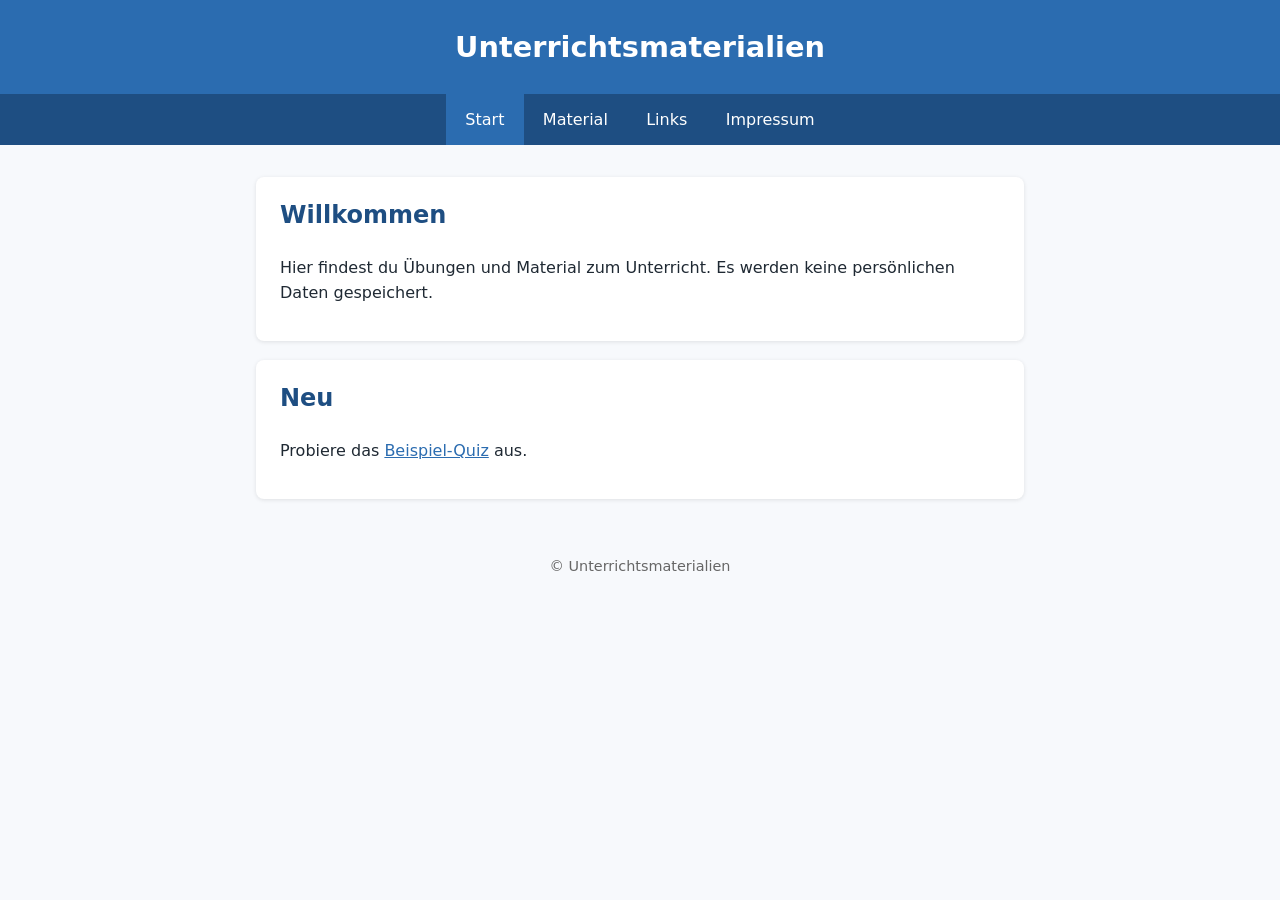
==== index.html @ bda281d6 "Add files via upload" ====
<!DOCTYPE html>
<html lang="de">
<head>
  <meta charset="UTF-8">
  <meta name="viewport" content="width=device-width, initial-scale=1">
  <title>Materialien – Startseite</title>
  <link rel="stylesheet" href="style.css">
</head>
<body>
  <header><h1>Unterrichtsmaterialien</h1></header>
  <nav>
    <a href="index.html" class="aktiv">Start</a>
    <a href="material.html">Material</a>
    <a href="links.html">Links</a>
    <a href="impressum.html">Impressum</a>
  </nav>
  <main>
    <div class="karte">
      <h2>Willkommen</h2>
      <p>Hier findest du Übungen und Material zum Unterricht. Es werden keine persönlichen Daten gespeichert.</p>
    </div>
    <div class="karte">
      <h2>Neu</h2>
      <p>Probiere das <a href="material.html">Beispiel-Quiz</a> aus.</p>
    </div>
  </main>
  <footer>&copy; Unterrichtsmaterialien</footer>
</body>
</html>
---- style.css ----
:root {
  --farbe: #2b6cb0;
  --farbe-dunkel: #1e4e82;
  --hintergrund: #f7f9fc;
  --text: #1f2933;
}

* { box-sizing: border-box; }

body {
  margin: 0;
  font-family: system-ui, -apple-system, "Segoe UI", sans-serif;
  background: var(--hintergrund);
  color: var(--text);
  line-height: 1.6;
}

header {
  background: var(--farbe);
  color: #fff;
  padding: 1.5rem 1rem;
  text-align: center;
}

header h1 { margin: 0; font-size: 1.8rem; }

nav {
  background: var(--farbe-dunkel);
  display: flex;
  flex-wrap: wrap;
  justify-content: center;
}

nav a {
  color: #fff;
  text-decoration: none;
  padding: 0.8rem 1.2rem;
}

nav a:hover,
nav a.aktiv { background: var(--farbe); }

main {
  max-width: 800px;
  margin: 2rem auto;
  padding: 0 1rem;
}

.karte {
  background: #fff;
  border-radius: 8px;
  padding: 1.2rem 1.5rem;
  margin-bottom: 1.2rem;
  box-shadow: 0 1px 4px rgba(0, 0, 0, 0.1);
}

.karte h2 { margin-top: 0; color: var(--farbe-dunkel); }

a { color: var(--farbe); }

button {
  background: var(--farbe);
  color: #fff;
  border: 0;
  border-radius: 6px;
  padding: 0.5rem 1rem;
  cursor: pointer;
  font-size: 1rem;
}

button:hover { background: var(--farbe-dunkel); }

footer {
  text-align: center;
  padding: 1.5rem 1rem;
  font-size: 0.9rem;
  color: #666;
}
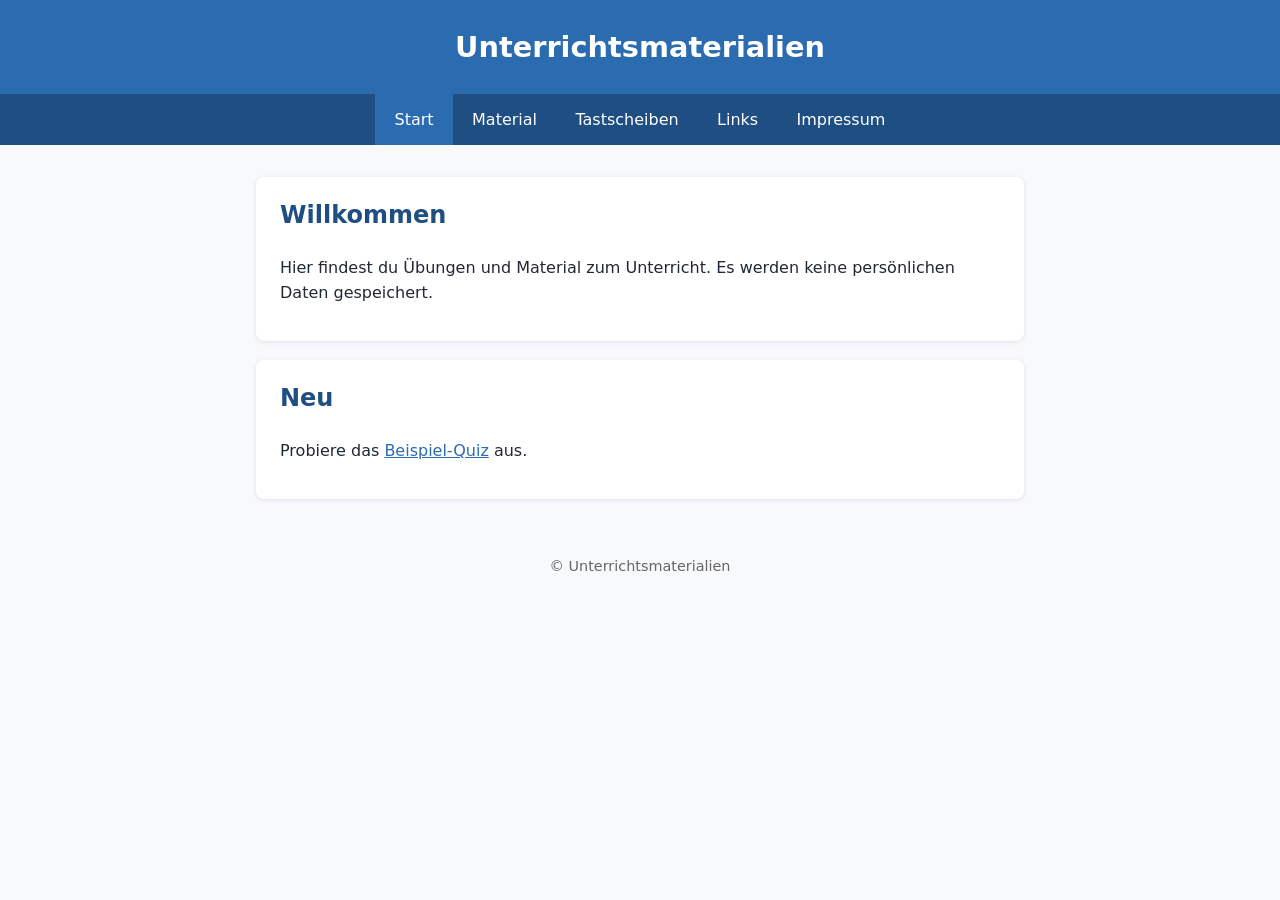
==== commit c42fcc8d: "Menüpunkt Tastscheiben mit vier Tastwolf-Übungen Co-Authored-By: Claude Sonnet 5.5 <noreply@anthropi" ====
--- a/index.html
+++ b/index.html
@@ -11,6 +11,7 @@
   <nav>
     <a href="index.html" class="aktiv">Start</a>
     <a href="material.html">Material</a>
+    <a href="tastscheiben.html">Tastscheiben</a>
     <a href="links.html">Links</a>
     <a href="impressum.html">Impressum</a>
   </nav>
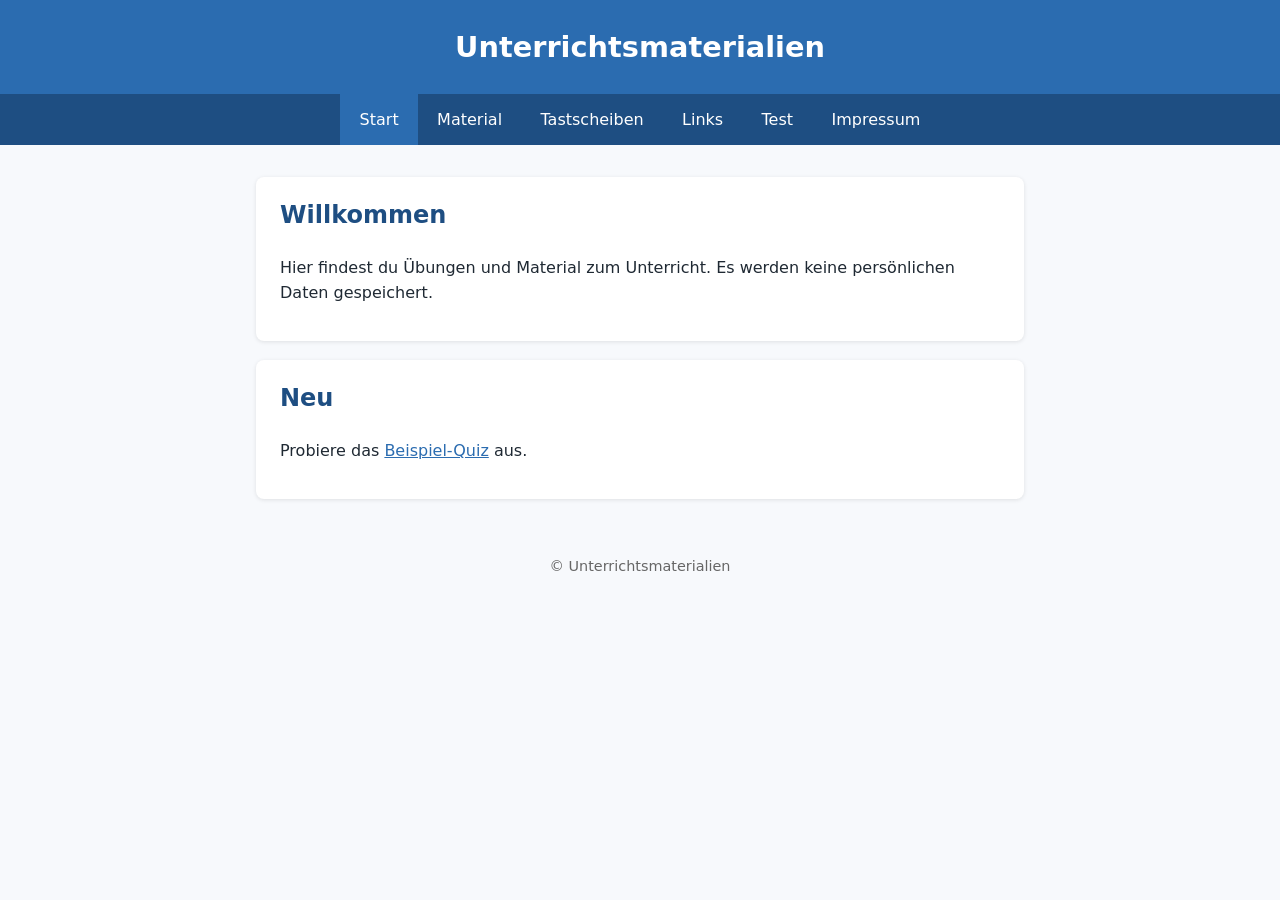
==== commit ed4e073f: "Neue Seite: Test Co-Authored-By: Claude Opus 5.5 <noreply@anthropic.com> Claude-Session: https://cla" ====
--- a/index.html
+++ b/index.html
@@ -13,6 +13,7 @@
     <a href="material.html">Material</a>
     <a href="tastscheiben.html">Tastscheiben</a>
     <a href="links.html">Links</a>
+    <a href="test.html">Test</a>
     <a href="impressum.html">Impressum</a>
   </nav>
   <main>
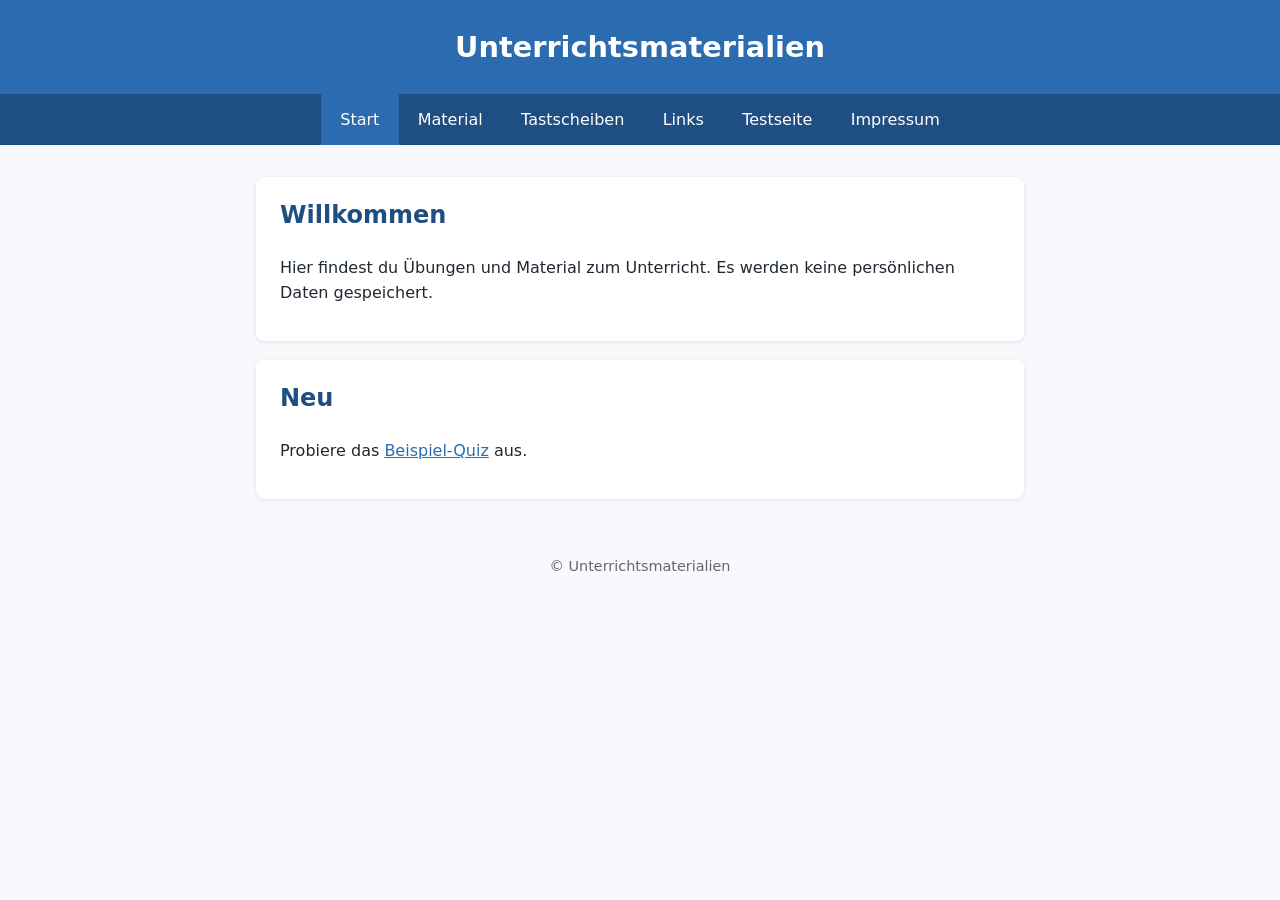
==== commit 0f0241e6: "Neue Testseite mit Menüpunkt Co-Authored-By: Claude Opus 5.5 <noreply@anthropic.com> Claude-Session:" ====
--- a/index.html
+++ b/index.html
@@ -13,7 +13,7 @@
     <a href="material.html">Material</a>
     <a href="tastscheiben.html">Tastscheiben</a>
     <a href="links.html">Links</a>
-    <a href="test.html">Test</a>
+    <a href="testseite.html">Testseite</a>
     <a href="impressum.html">Impressum</a>
   </nav>
   <main>
